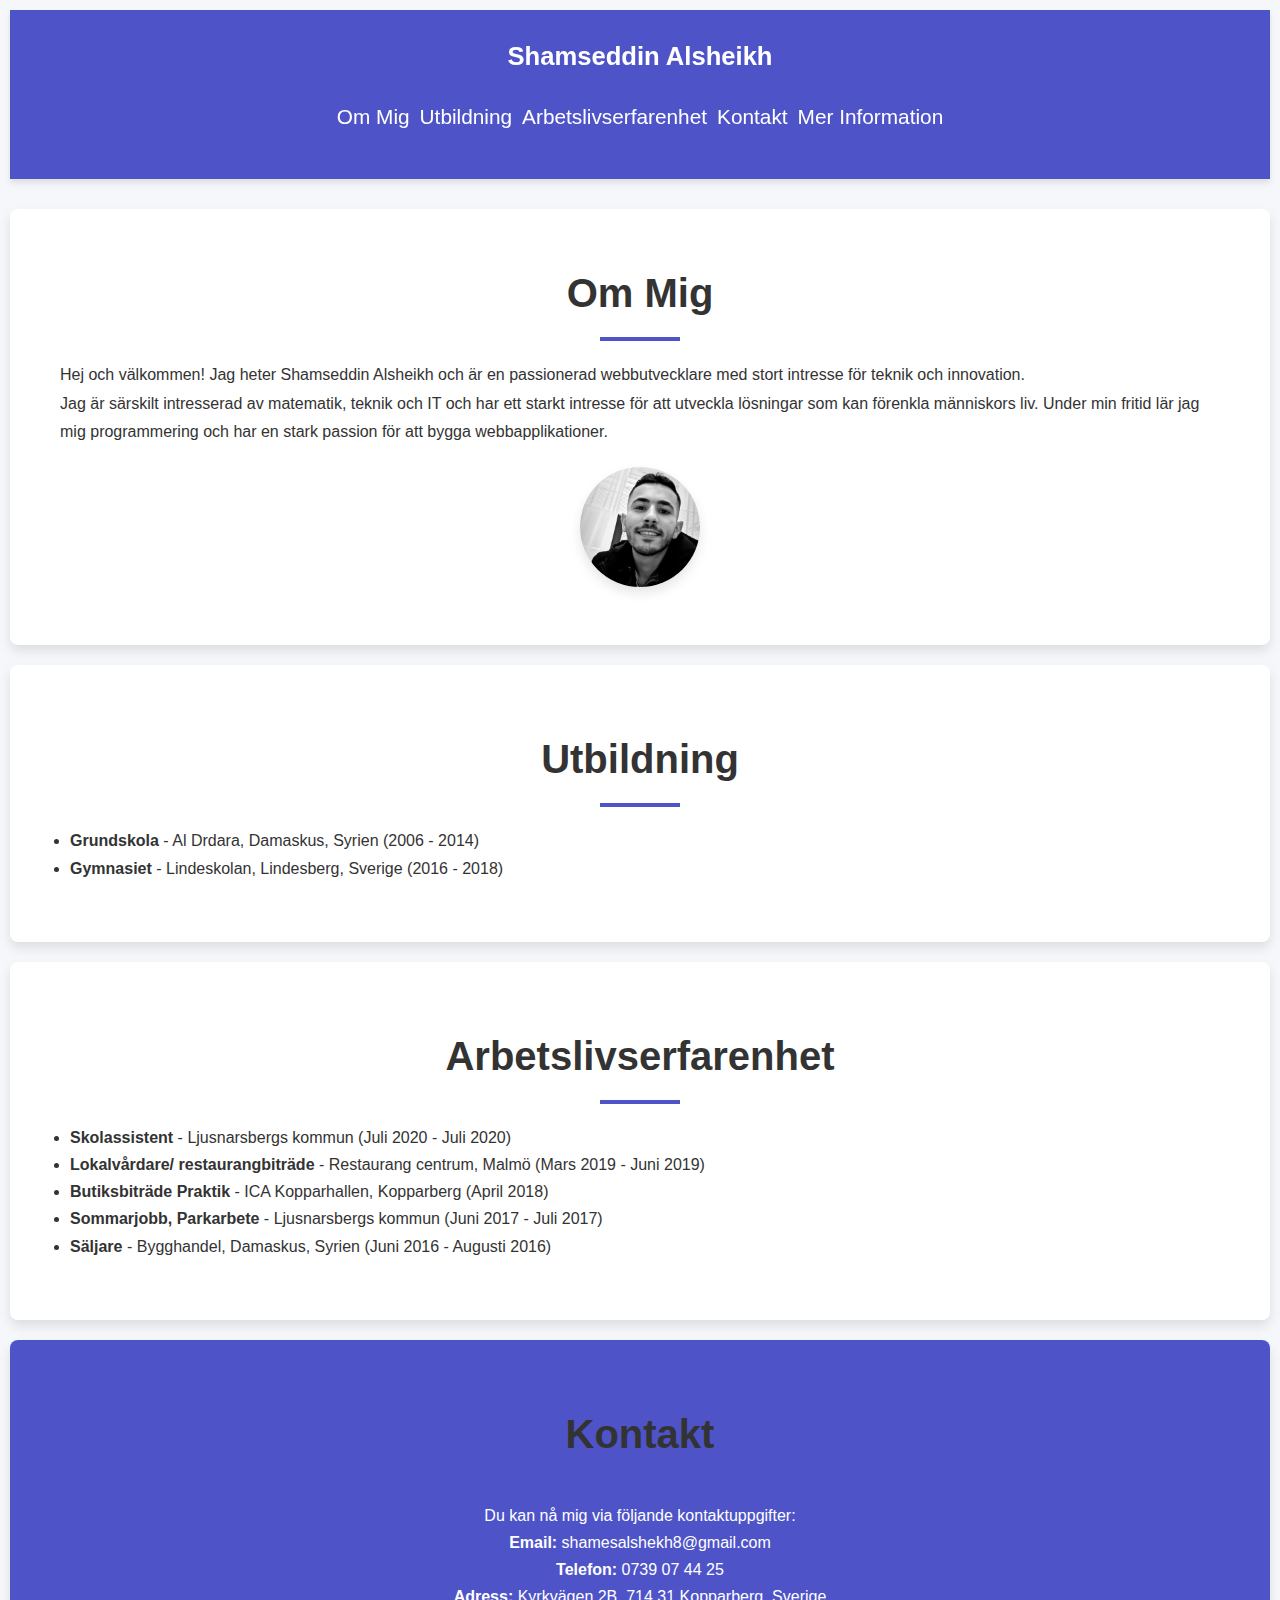
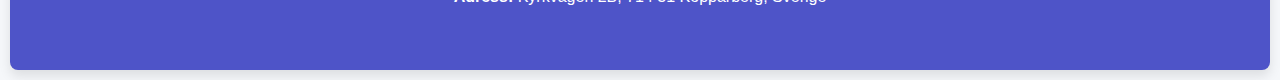
==== index.html @ 40ec87db "Add files via upload" ====
<!DOCTYPE html>
<html lang="sv">
<head>
    <meta charset="UTF-8">
    <meta name="viewport" content="width=device-width, initial-scale=1.0">
    <title>Portfolio - Shamseddin Alsheikh</title>
    <link rel="stylesheet" href="styles.css">
</head>
<body>

    <!-- Header Section -->
    <header>
        <div class="container">
            <div class="logo">Shamseddin Alsheikh</div>
            <nav>
                <ul class="nav-menu">
                    <li><a href="#about">Om Mig</a></li>
                    <li><a href="#education">Utbildning</a></li>
                    <li><a href="#work">Arbetslivserfarenhet</a></li>
                    <li><a href="#contact">Kontakt</a></li>
                    <li><a href="cv_page.html">Mer Information</a></li>
                </ul>
            </nav>
            <div class="menu-toggle">
                <span></span>
                <span></span>
                <span></span>
            </div>
        </div>
    </header>

    <!-- About Section -->
    <section id="about" class="section about-section">
        <div class="container">
            <h2>Om Mig</h2>
            <div class="about-content">
                <div class="about-text">
                    <p>Hej och välkommen! Jag heter Shamseddin Alsheikh och är en passionerad webbutvecklare med stort intresse för teknik och innovation.</p>
                    <p>Jag är särskilt intresserad av matematik, teknik och IT och har ett starkt intresse för att utveckla lösningar som kan förenkla människors liv. Under min fritid lär jag mig programmering och har en stark passion för att bygga webbapplikationer.</p>
                </div>
                <div class="about-image">
                    <img src="optimized-profile-picture.jpg" alt="Profilbild av Shamseddin Alsheikh">
                </div>
            </div>
        </div>
    </section>

    <!-- Education Section -->
    <section id="education" class="section education-section">
        <div class="container">
            <h2>Utbildning</h2>
            <ul>
                <li><strong>Grundskola</strong> - Al Drdara, Damaskus, Syrien (2006 - 2014)</li>
                <li><strong>Gymnasiet</strong> - Lindeskolan, Lindesberg, Sverige (2016 - 2018)</li>
            </ul>
        </div>
    </section>

    <!-- Work Experience Section -->
    <section id="work" class="section work-section">
        <div class="container">
            <h2>Arbetslivserfarenhet</h2>
            <ul>
                <li><strong>Skolassistent</strong> - Ljusnarsbergs kommun (Juli 2020 - Juli 2020)</li>
                <li><strong>Lokalvårdare/ restaurangbiträde</strong> - Restaurang centrum, Malmö (Mars 2019 - Juni 2019)</li>
                <li><strong>Butiksbiträde Praktik</strong> - ICA Kopparhallen, Kopparberg (April 2018)</li>
                <li><strong>Sommarjobb, Parkarbete</strong> - Ljusnarsbergs kommun (Juni 2017 - Juli 2017)</li>
                <li><strong>Säljare</strong> - Bygghandel, Damaskus, Syrien (Juni 2016 - Augusti 2016)</li>
            </ul>
        </div>
    </section>

    <!-- Contact Section -->
    <section id="contact" class="section contact-section">
        <div class="container">
            <h2>Kontakt</h2>
            <p>Du kan nå mig via följande kontaktuppgifter:</p>
            <ul class="none">
                <li><strong>Email:</strong> shamesalshekh8@gmail.com</li>
                <li><strong>Telefon:</strong> 0739 07 44 25</li>
                <li><strong>Adress:</strong> Kyrkvägen 2B, 714 31 Kopparberg, Sverige</li>
            </ul>
        </div>
    </section>

</body>
</html>
---- styles.css ----
/* Reset some default styling */
* {
    margin: 0;
    padding: 0;
    box-sizing: border-box;
}

body {
    font-family: 'Open Sans', sans-serif;
    line-height: 1.7;
    background-color: #f5f7fa;
    color: #333;
    padding: 10px;
}

/* General container settings */
.container {
    max-width: 100%;
    margin: 0 auto;
    padding: 10px;
}

/* Header Styling */
header {
    background-color: #4e54c8;
    color: #fff;
    padding: 15px 0;
    text-align: center;
    position: sticky;
    top: 0;
    z-index: 1000;
    box-shadow: 0 4px 6px rgba(0, 0, 0, 0.1);
}

.logo {
    font-size: 1.6em;
    font-weight: bold;
}

.nav-menu {
    display: none;
    flex-direction: column;
    justify-content: center;
    gap: 10px;
    position: absolute;
    top: 60px;
    right: 10px;
    background-color: #4e54c8;
    border-radius: 8px;
    padding: 10px;
}

.nav-menu li {
    list-style: none;
    padding: 10px 0;
    text-align: center;
}

.nav-menu a {
    color: #fff;
    text-decoration: none;
    font-size: 1.1em;
    transition: color 0.3s ease;
}

.nav-menu a:hover {
    color: #ffeb3b;
}

/* Mobile Menu Toggle */
.menu-toggle {
    display: flex;
    flex-direction: column;
    justify-content: space-around;
    cursor: pointer;
    width: 25px;
    height: 25px;
    position: absolute;
    right: 10px;
    top: 15px;
}

.menu-toggle span {
    width: 100%;
    height: 3px;
    background-color: #fff;
}

.nav-menu.mobile.active {
    display: flex;
}

/* About Section */
.about-section {
    display: flex;
    flex-direction: column;
    gap: 20px;
    margin-top: 30px;
    padding: 20px;
    background-color: #fff;
    border-radius: 8px;
    box-shadow: 0 6px 12px rgba(0, 0, 0, 0.1);
}

.about-text {
    font-size: 1em;
    line-height: 1.8;
}

.about-image {
    text-align: center;
    margin-top: 20px;
}

.about-image img {
    max-width: 100px;
    border-radius: 50%;
    box-shadow: 0 6px 12px rgba(0, 0, 0, 0.1);
    transition: transform 0.3s ease, box-shadow 0.3s ease;
}

.about-image img:hover {
    transform: scale(1.05);
    box-shadow: 0 8px 16px rgba(0, 0, 0, 0.2);
}

/* Education and Work Sections */
.education-section, .work-section {
    margin: 20px 0;
    padding: 20px;
    background-color: #fff;
    border-radius: 8px;
    box-shadow: 0 6px 12px rgba(0, 0, 0, 0.1);
}

h2 {
    font-size: 1.8em;
    text-align: center;
    color: #333;
    margin-bottom: 20px;
}

h2::after {
    content: '';
    width: 80px;
    height: 4px;
    background-color: #4e54c8;
    display: block;
    margin: 10px auto;
}

/* Contact Section */
.contact-section {
    margin-top: 20px;
    padding: 20px;
    background-color: #4e54c8;
    color: #fff;
    border-radius: 8px;
    text-align: center;
    box-shadow: 0 6px 12px rgba(0, 0, 0, 0.1);
}

.container .none li {
    list-style: none;
}

/* Responsive Design for tablets */
@media (min-width: 768px) {
    .nav-menu {
        display: flex;
        flex-direction: row;
        position: static;
        justify-content: center;
        background-color: transparent;
        box-shadow: none;
    }

    .menu-toggle {
        display: none;
    }

    .about-section {
        flex-direction: row;
        justify-content: space-between;
        padding: 40px;
    }

    .about-text, .about-image {
        flex: 1;
    }

    h2 {
        font-size: 2.2em;
    }

    .education-section, .work-section, .contact-section {
        padding: 40px;
    }
}

/* Responsive Design for large screens */
@media (min-width: 1024px) {
    .nav-menu a {
        font-size: 1.3em;
    }

    .about-image img {
        max-width: 120px;
    }

    h2 {
        font-size: 2.5em;
    }

    .education-section, .work-section, .contact-section {
        padding: 50px;
    }
}
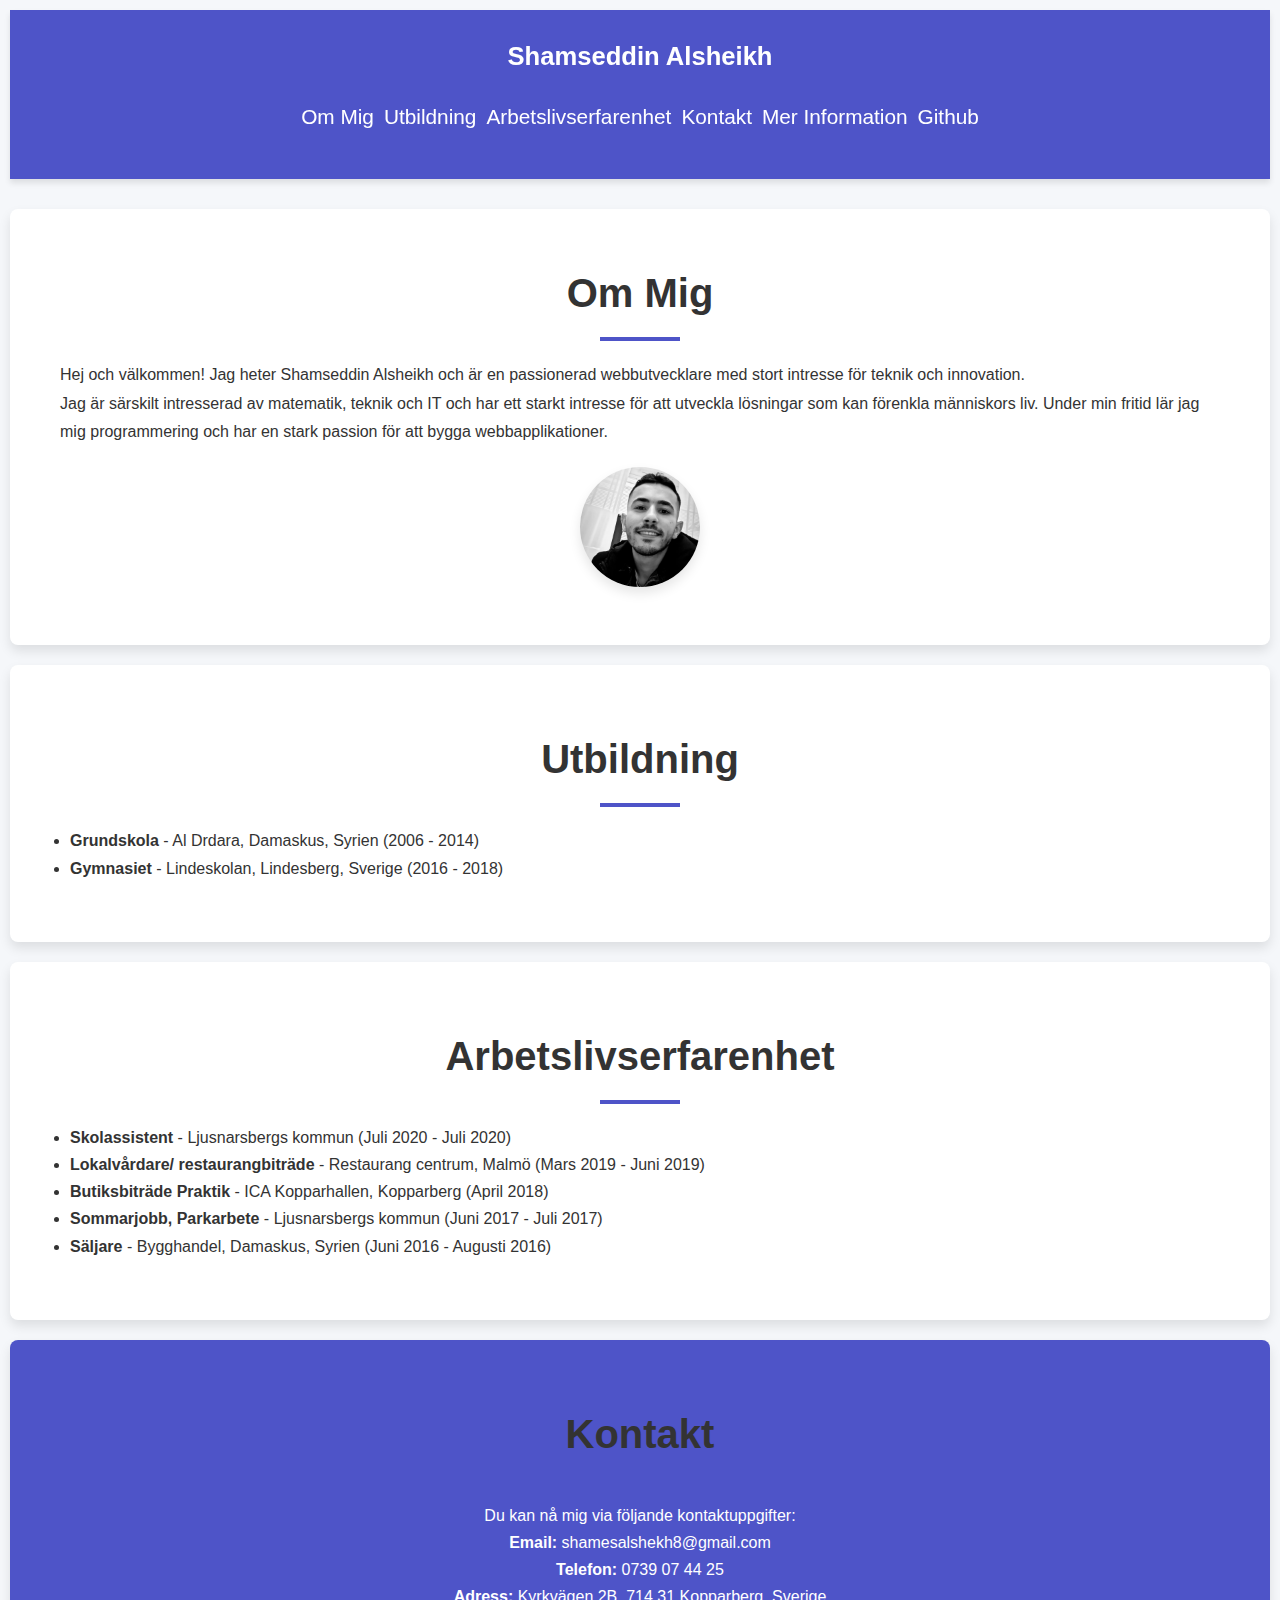
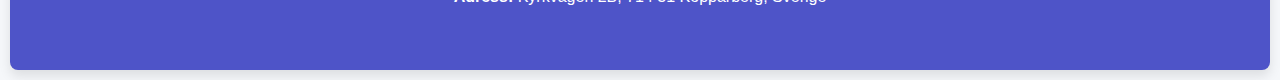
==== commit 051f4e51: "uppdaterad" ====
--- a/index.html
+++ b/index.html
@@ -20,6 +20,7 @@
                     <li><a href="#work">Arbetslivserfarenhet</a></li>
                     <li><a href="#contact">Kontakt</a></li>
                     <li><a href="cv_page.html">Mer Information</a></li>
+                    <li><a href="https://shamesalshekh.github.io/MYcv/">Github</a></li>
                 </ul>
             </nav>
             <div class="menu-toggle">
